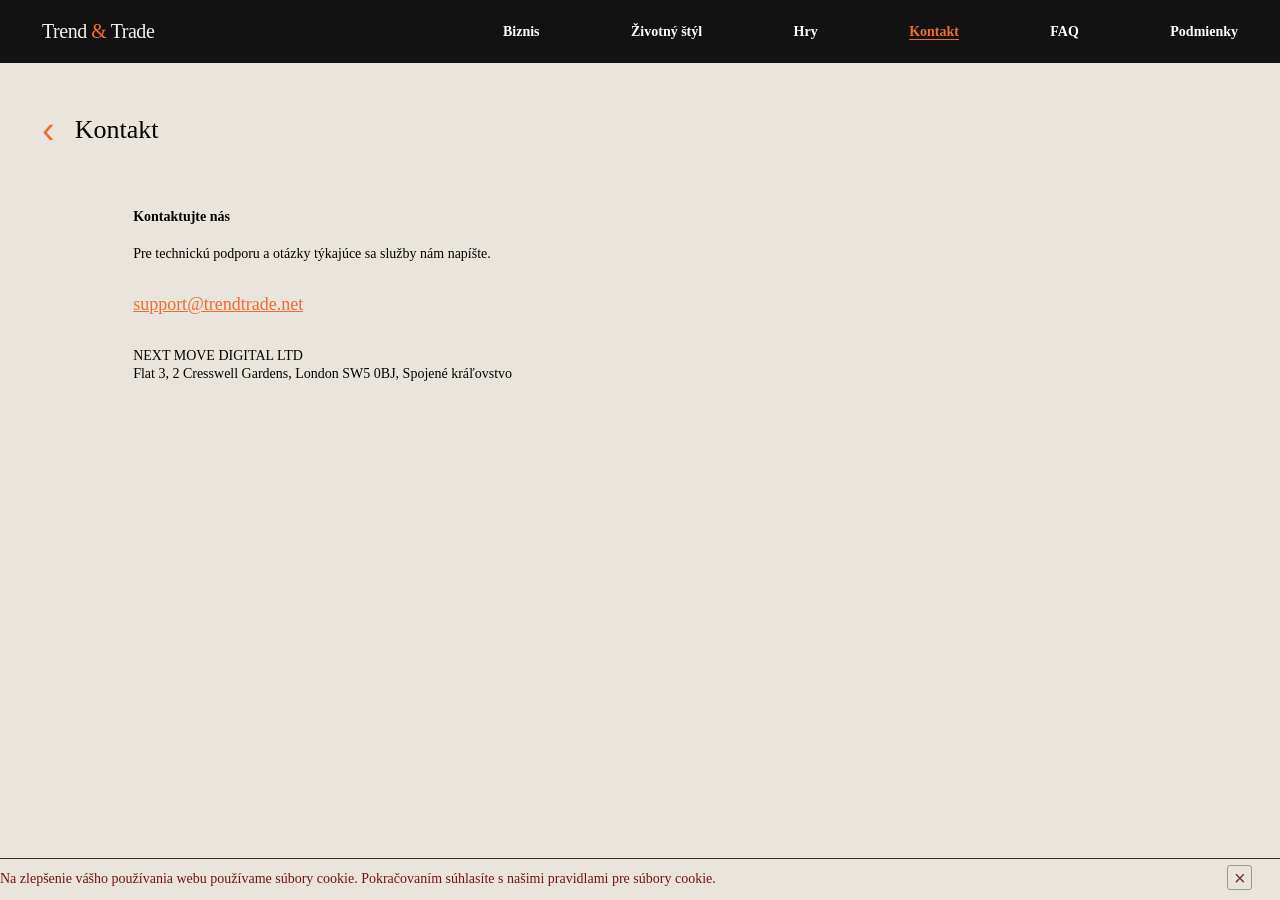
==== contact.html @ 6c726591 "Add files via upload" ====
<!doctype html>
<html lang="sk">
  <head>
    <meta charset="utf-8" />
    <meta name="viewport" content="width=device-width, initial-scale=1" />
    <meta name="theme-color" content="#151515" />
    <title>Trend & Trade – Kontakt</title>
    <link rel="stylesheet" href="legal.css" />
  </head>
  <body>
    <main class="legal-page">
      <header class="site-header">
        <a class="brand" href="homepage.html">Trend <em>&amp;</em> Trade</a>
        <nav class="top-nav" aria-label="Hlavná navigácia">
          <a href="homepage.html">Biznis</a><a href="homepage.html">Životný štýl</a><a href="homepage.html">Hry</a><a class="active" href="contact.html">Kontakt</a><a href="faq.html">FAQ</a><a href="terms.html">Podmienky</a>
        </nav>
      </header>
      <div class="page-title"><a class="back-arrow" href="index.html" aria-label="Späť">‹</a><h1>Kontakt</h1></div>
      <article class="content"><section>
        <h2>Kontaktujte nás</h2>
        <p>Pre technickú podporu a otázky týkajúce sa služby nám napíšte.</p>
        <p><a class="email" href="mailto:support@trendtrade.net">support@trendtrade.net</a></p>
        <p>NEXT MOVE DIGITAL LTD<br />Flat 3, 2 Cresswell Gardens, London SW5 0BJ, Spojené kráľovstvo</p>
      </section></article>
      <div class="cookie-notice">Na zlepšenie vášho používania webu používame súbory cookie. Pokračovaním súhlasíte s našimi pravidlami pre súbory cookie.<button type="button" aria-label="Zavrieť upozornenie na cookies">×</button></div>
    </main>
    <script>document.querySelector('.cookie-notice button').addEventListener('click', () => document.querySelector('.cookie-notice').remove());</script>
  </body>
</html>
---- legal.css ----
:root { --orange: #f06c31; --paper: #e9e5dc; --black: #121212; }
* { box-sizing: border-box; }
html { scroll-behavior: smooth; }
body { min-width: 300px; margin: 0; background: var(--paper); color: #030303; font-family: Georgia, "Times New Roman", serif; }
.legal-page { min-height: 100svh; padding-bottom: 42px; }
.site-header { display: flex; height: 63px; align-items: center; padding: 0 42px; background: var(--black); }
.brand { color: #f7f4ef; font-size: 20px; letter-spacing: -.45px; text-decoration: none; white-space: nowrap; }
.brand em { color: var(--orange); font-style: normal; }
.top-nav { display: flex; flex: 1; align-items: center; justify-content: space-between; max-width: 815px; margin-left: auto; padding-left: 80px; }
.top-nav a { color: #fff; font-size: 14px; font-weight: 700; text-decoration: none; white-space: nowrap; }
.top-nav a:hover, .top-nav a:focus-visible, .top-nav a.active { color: var(--orange); text-decoration: underline; text-underline-offset: 3px; }
.page-title { display: flex; align-items: center; gap: 20px; padding: 48px 42px 59px; }
.back-arrow { color: var(--orange); font: 38px/1 Arial, Helvetica, sans-serif; text-decoration: none; }
h1 { margin: 0; font-size: 26px; font-weight: 400; }
.content { width: min(79.2%, 1105px); margin: 0 auto; padding-bottom: 52px; font-size: 14px; line-height: 1.3; }
.content section { margin: 0 0 45px; }
.content h2, .content h3 { margin: 0; font-size: 14px; font-weight: 700; }
.content h2 { margin-bottom: 19px; }
.content h3 { margin-top: 30px; }
.content p { margin: 0 0 30px; }
.content a { color: var(--orange); }
.content .email { font-size: 18px; }
.cookie-notice { position: fixed; right: 0; bottom: 0; left: 0; z-index: 3; min-height: 42px; padding: 11px 54px 10px 0; border-top: 1px solid #303030; background: var(--paper); color: #751414; font-size: 14px; line-height: 1.35; }
.cookie-notice button { position: absolute; top: 6px; right: 28px; width: 25px; height: 25px; border: 1px solid #9a9a9a; border-radius: 3px; color: #6f3939; background: transparent; font-size: 20px; line-height: 20px; cursor: pointer; }
@media (max-width: 700px) {
  .site-header { height: auto; min-height: 62px; flex-wrap: wrap; gap: 12px; padding: 14px 22px; }
  .top-nav { width: 100%; flex-basis: 100%; gap: 12px; margin: 0; padding: 0; overflow-x: auto; }
  .top-nav a { font-size: 12px; }
  .page-title { padding: 34px 24px 42px; }
  .content { width: calc(100% - 48px); font-size: 14px; }
  .content section { margin-bottom: 35px; }
  .content p { margin-bottom: 24px; }
  .cookie-notice { padding: 9px 47px 9px 12px; font-size: 12px; }
  .cookie-notice button { right: 12px; }
}
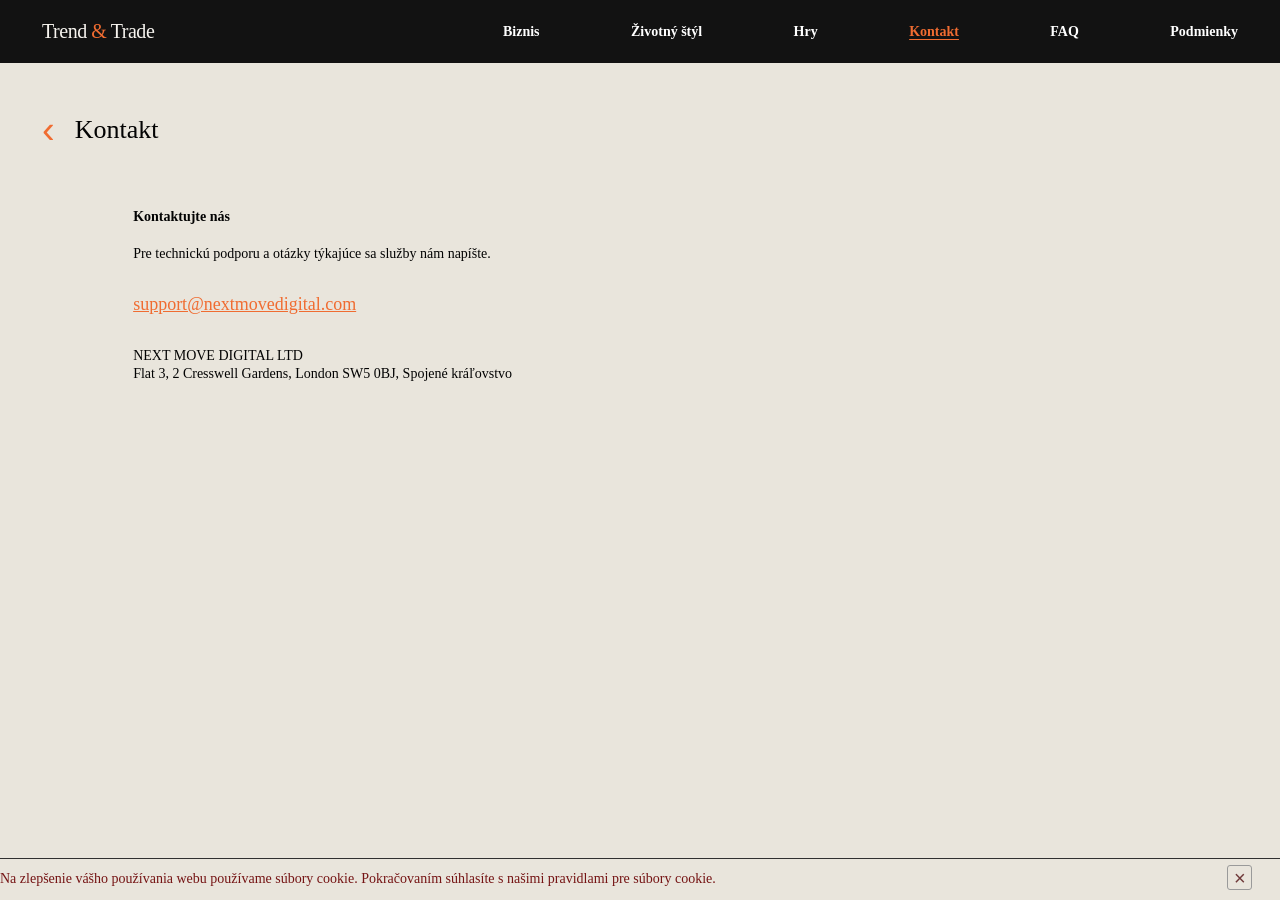
==== commit e11b573f: "Add files via upload" ====
--- a/contact.html
+++ b/contact.html
@@ -19,7 +19,7 @@
       <article class="content"><section>
         <h2>Kontaktujte nás</h2>
         <p>Pre technickú podporu a otázky týkajúce sa služby nám napíšte.</p>
-        <p><a class="email" href="mailto:support@trendtrade.net">support@trendtrade.net</a></p>
+        <p><a class="email" href="mailto:support@nextmovedigital.com">support@nextmovedigital.com</a></p>
         <p>NEXT MOVE DIGITAL LTD<br />Flat 3, 2 Cresswell Gardens, London SW5 0BJ, Spojené kráľovstvo</p>
       </section></article>
       <div class="cookie-notice">Na zlepšenie vášho používania webu používame súbory cookie. Pokračovaním súhlasíte s našimi pravidlami pre súbory cookie.<button type="button" aria-label="Zavrieť upozornenie na cookies">×</button></div>
